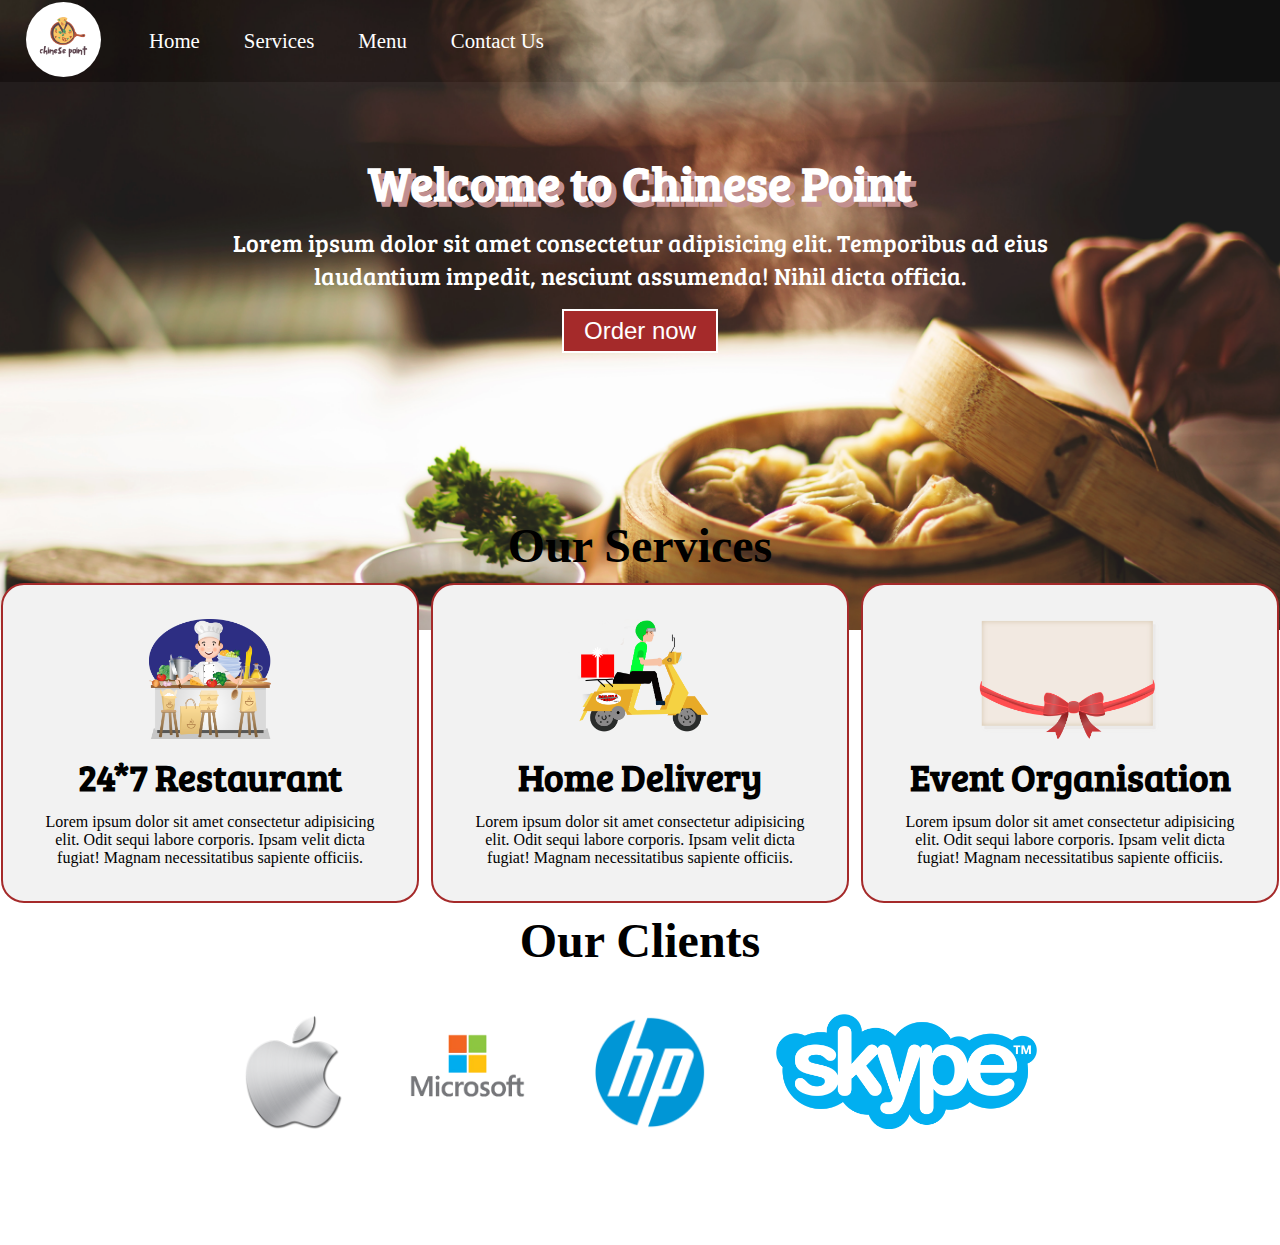
==== index.html @ bc72f907 "Update index.html" ====
<!DOCTYPE html>
<html lang="en">

<head>
    <meta charset="UTF-8">
    <meta http-equiv="X-UA-Compatible" content="IE=edge">
    <meta name="viewport" content="width=device-width, initial-scale=1.0">
    <title>Best cafe in Muzaffarpur</title>
    <style>
     
/* Css reset */

* {
    margin: 0;
    padding: 0;
}

/* Css Variables */
*root {
    --navbar-height: 59px
}

/* Navigation bar */

#navbar {
    display: flex;
    align-items: center;
    position: absolute;
    top: 0;
    bottom: 0;
    left: 0;
    right: 0;
    height: 82px;

}

#navbar::before {
    content: "";
    background-color: black;
    position: absolute;
    top: 0px;
    left: 0px;
    height: 100%;
    width: 100%;
    z-index: -1;
    opacity: 0.4;
}

/*Navigation bar: Logo and Image */
#logo {
    margin: 3px 20px;

}

#logo img {
    height: 75px;
    margin: -10px 6px;
    border-radius: 100px;

}

/*Navigation bar: List styling */
#navbar ul {
    display: flex;
    font-family: 'Baloo Bhai';

}


#navbar ul li {
    list-style-type: none;
    font-size: 1.3rem;

}

#navbar ul li a {
    color: white;
    display: block;
    padding: 3px 22px;
    border-radius: 20px;
    text-decoration: none;
}

#navbar ul li a:hover {
    color: black;
    background-color: white;
}

/* Home section */
 #welcome{
    text-shadow: 5px 5px rgb(194, 143, 143); */
 } 
#home {
    display: flex;
    flex-direction: column;
    height: 500px;
    padding: 3px 200px;
    justify-content: center;
    align-items: center;
}

#home::before {
    content: "";
    background: url('pooja-chaudhary-q66grqqHpDQ-unsplash.jpg') no-repeat center center/cover;
    position: absolute;
    top: 0px;
    left: 0px;
    height: 70%;
    width: 100%;
    z-index: -1;
    opacity: 0.89;

}

#home h1 {
    color: white;
    text-align: center;
    font-family: 'Bree Serif', serif;
}

#home p {
    color: white;
    text-align: center;
    font-size: 1.5rem;
    font-family: 'Bree Serif', serif;
}

/* Services Section */
#services {
    margin: -5px;
    display: flex;

}

#services .box {
    border: 2px solid brown;
    text-align: center;
    padding: 34px;
    margin: 3px 6px;
    border-radius: 23px;
    background: #f2f2f2;

}

#services .box img {
    height: 120px;
    display: block;
    margin: auto;
}
/* client section */
#client-section{
    height: 344px;
}
.client-item{
    padding: 34px;
}

#clients{
    display: flex;
    justify-content: center;
    align-items: center;
}
#clients img{
    height: 115px;
}

/* Utility Classes */
.h-primary {
    font-size: 3rem;
    padding: 12px;
    text-align: center;
    /* font-family: 'Bree Serif', serif; */


}

.h-secondary {
    font-size: 2.3rem;
    padding: 12px;
    font-family: 'Bree Serif', serif;

}

.btn {
    padding: 6px 20px;
    border: 2px solid white;
    background-color: brown;
    color: white;
    margin: 17px;
    font-size: 1.5rem;
    cursor: pointer;
}

    </style>
    <link href="https://fonts.googleapis.com/css?family=Baloo+Bhai|Bree+Serif&display=swap" rel="stylesheet">
</head>

<body>
    <nav id="navbar">
        <div id="logo">
            <img src="chinese point.png" alt="logo">
        </div>
        <ul>
            <li class="item"><a href="#">Home</a></li>
            <li class="item"><a href="#">Services</a></li>
            <li class="item"><a href="menu.html">Menu</a></li>
            <li class="item"><a href="#">Contact Us</a></li>
        </ul>
    </nav>
    <section id="home">
        <h1 class="h-primary" id="welcome">Welcome to Chinese Point</h1>
        <p>Lorem ipsum dolor sit amet consectetur adipisicing elit. Temporibus ad eius laudantium impedit, nesciunt
            assumenda! Nihil dicta officia.</p>
        <button class="btn">Order now</button>
    </section>
    <section class="services container">
        <h1 class="h-primary">Our Services</h1>
        <div id="services">
            <div class="box">
                <img src="cook-5876388.png" alt="">
                <h2 class="h-secondary">24*7 Restaurant</h2>
                <p>Lorem ipsum dolor sit amet consectetur adipisicing elit. Odit sequi labore corporis. Ipsam velit dicta fugiat! Magnam necessitatibus sapiente officiis.</p>
            </div>
            <div class="box">
                <img src="3.png" alt="">
                <h2 class="h-secondary">Home Delivery</h2>
                <p>Lorem ipsum dolor sit amet consectetur adipisicing elit. Odit sequi labore corporis. Ipsam velit dicta fugiat! Magnam necessitatibus sapiente officiis.</p>
            </div>
            <div class="box">
                <img src="banner-3181255.png" alt="">
                <h2 class="h-secondary">Event Organisation</h2>
                <p>Lorem ipsum dolor sit amet consectetur adipisicing elit. Odit sequi labore corporis. Ipsam velit dicta fugiat! Magnam necessitatibus sapiente officiis.</p>
            </div>
        </div>
    </section>
    <section id="client-section">
        <h1 class="h-primary">Our Clients</h1>
        <div id="clients">
            <div class="client-item">
                <img src="logo1.png" alt="Our client">
            </div>
            <div class="client-item">
                <img src="logo2.png" alt="Our client">
            </div>
            <div class="client-item">
                <img src="logo3.png" alt="Our client">
            </div>
            <div class="client-item">
                <img src="logo4.png" alt="Our client">
            </div>
        </div>
    </section>
</body>

</html>
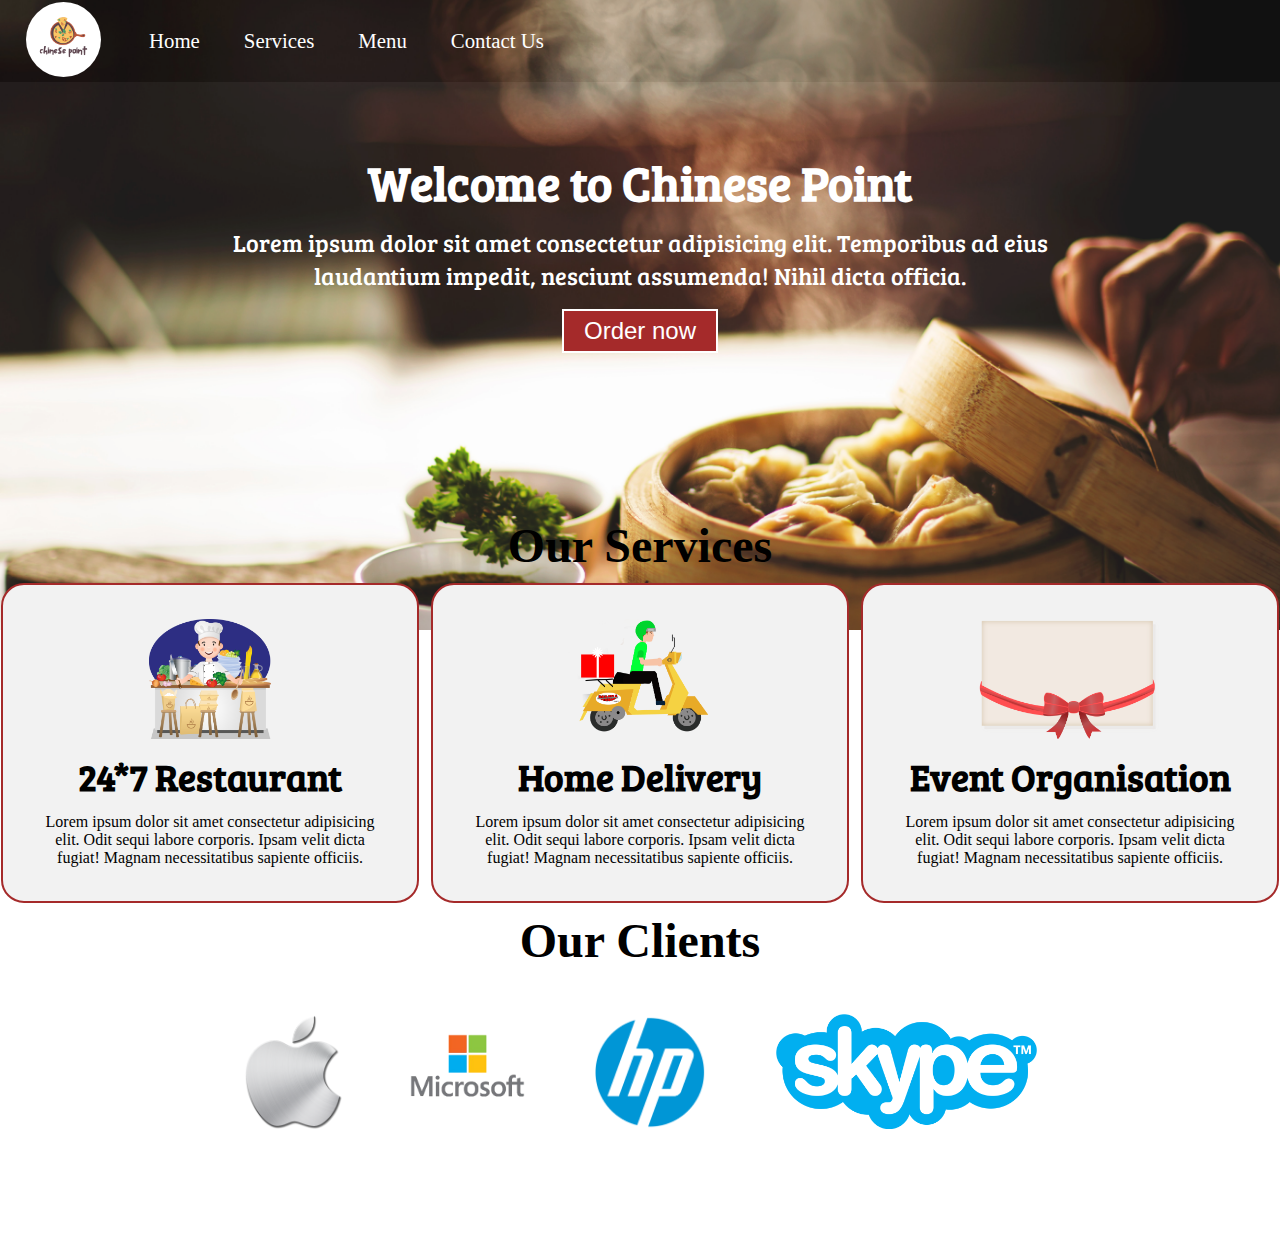
==== commit 6a9f22ad: "Update index.html" ====
--- a/index.html
+++ b/index.html
@@ -86,10 +86,10 @@
     background-color: white;
 }
 
-/* Home section */
+/* Home section 
  #welcome{
-    text-shadow: 5px 5px rgb(194, 143, 143); */
- } 
+    text-shadow: 5px 5px rgb(194, 143, 143); 
+ } */
 #home {
     display: flex;
     flex-direction: column;
@@ -101,7 +101,8 @@
 
 #home::before {
     content: "";
-    background: url('pooja-chaudhary-q66grqqHpDQ-unsplash.jpg') no-repeat center center/cover;
+    background: url('unsplash.jpg') no-repeat center center/cover;
+
     position: absolute;
     top: 0px;
     left: 0px;
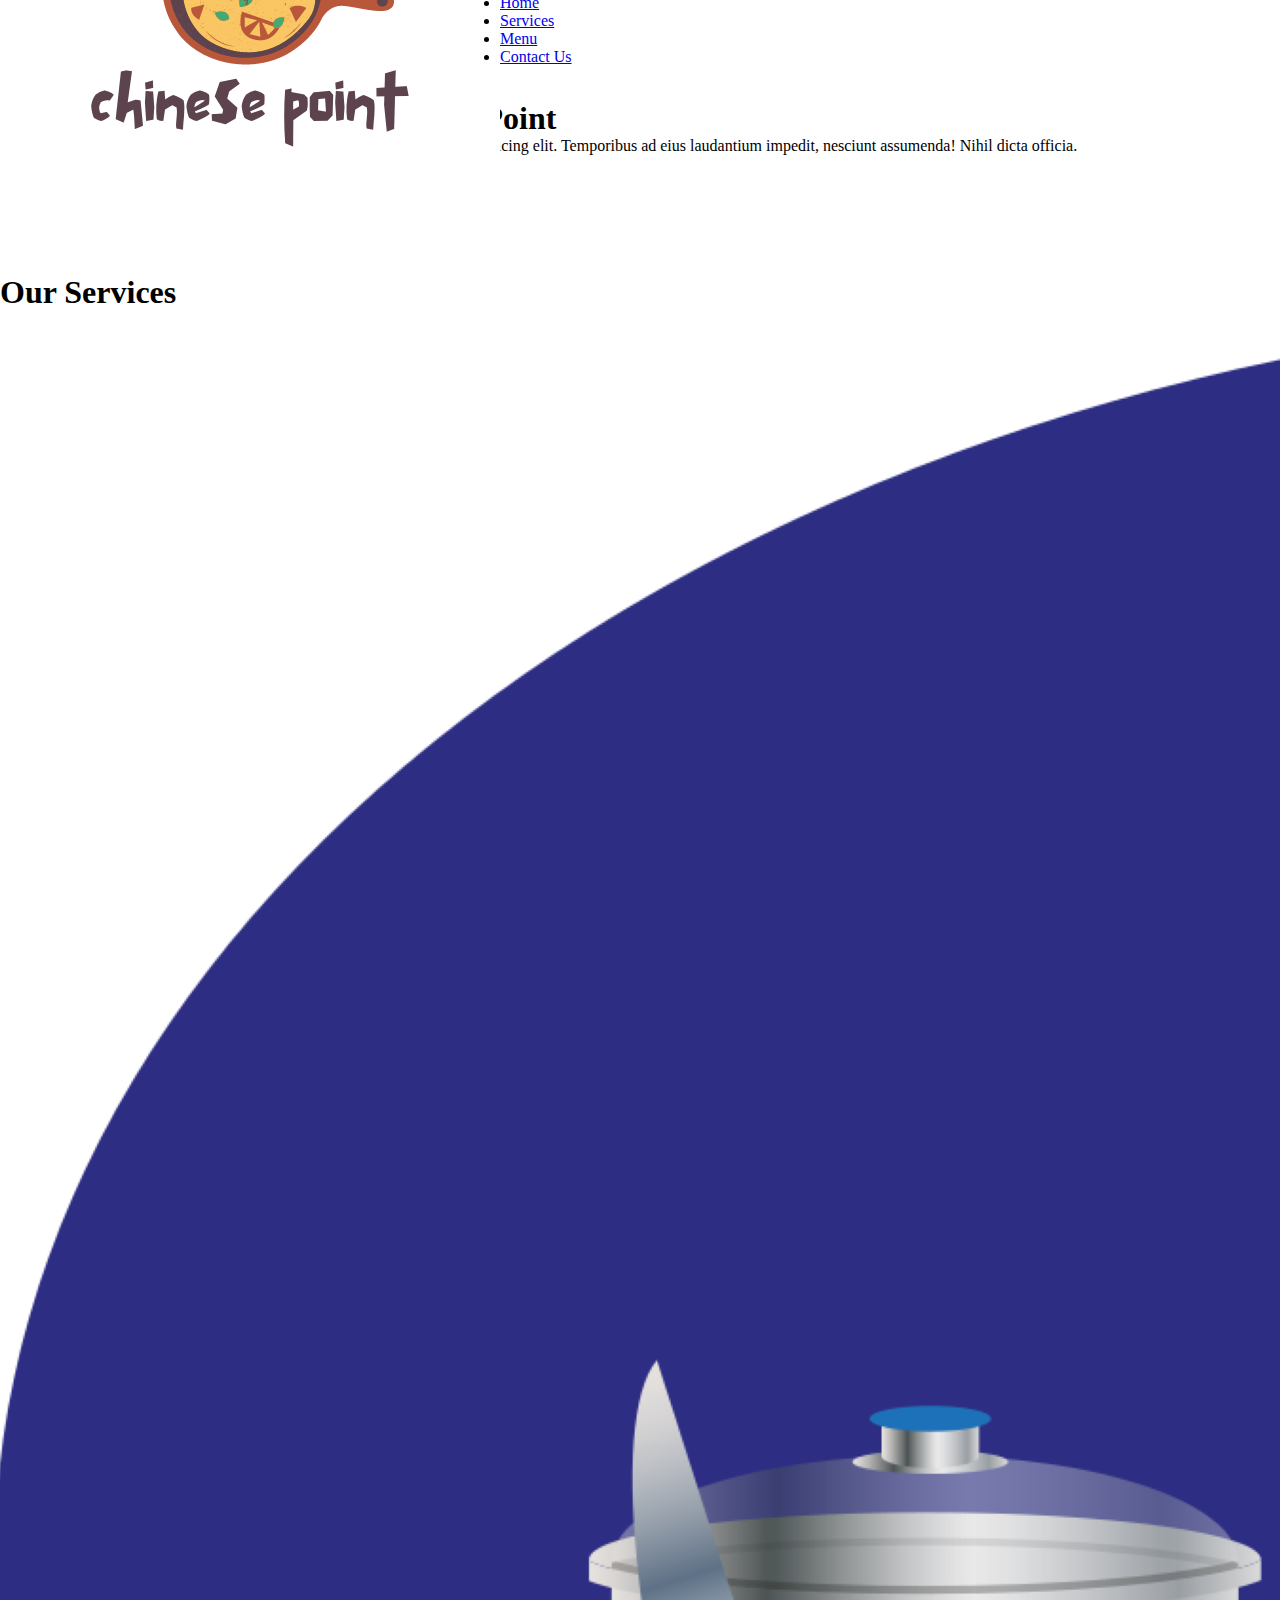
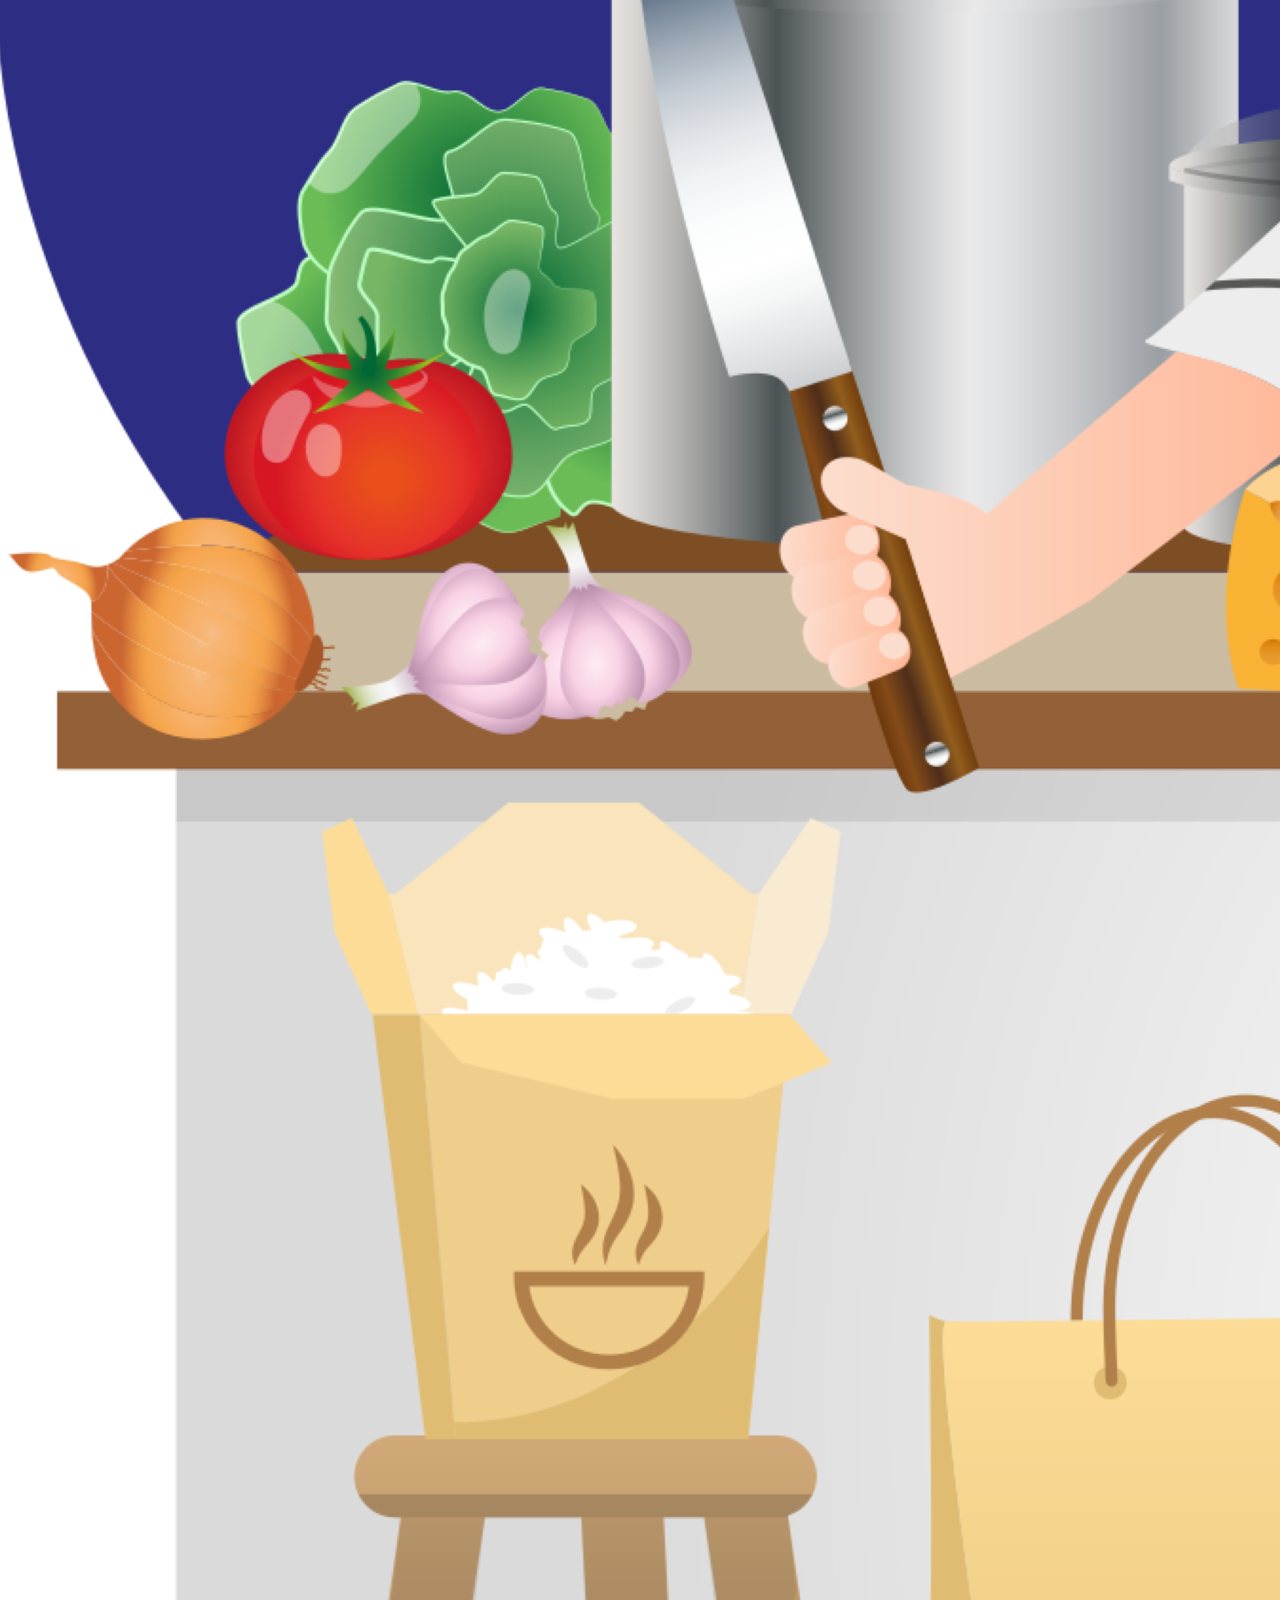
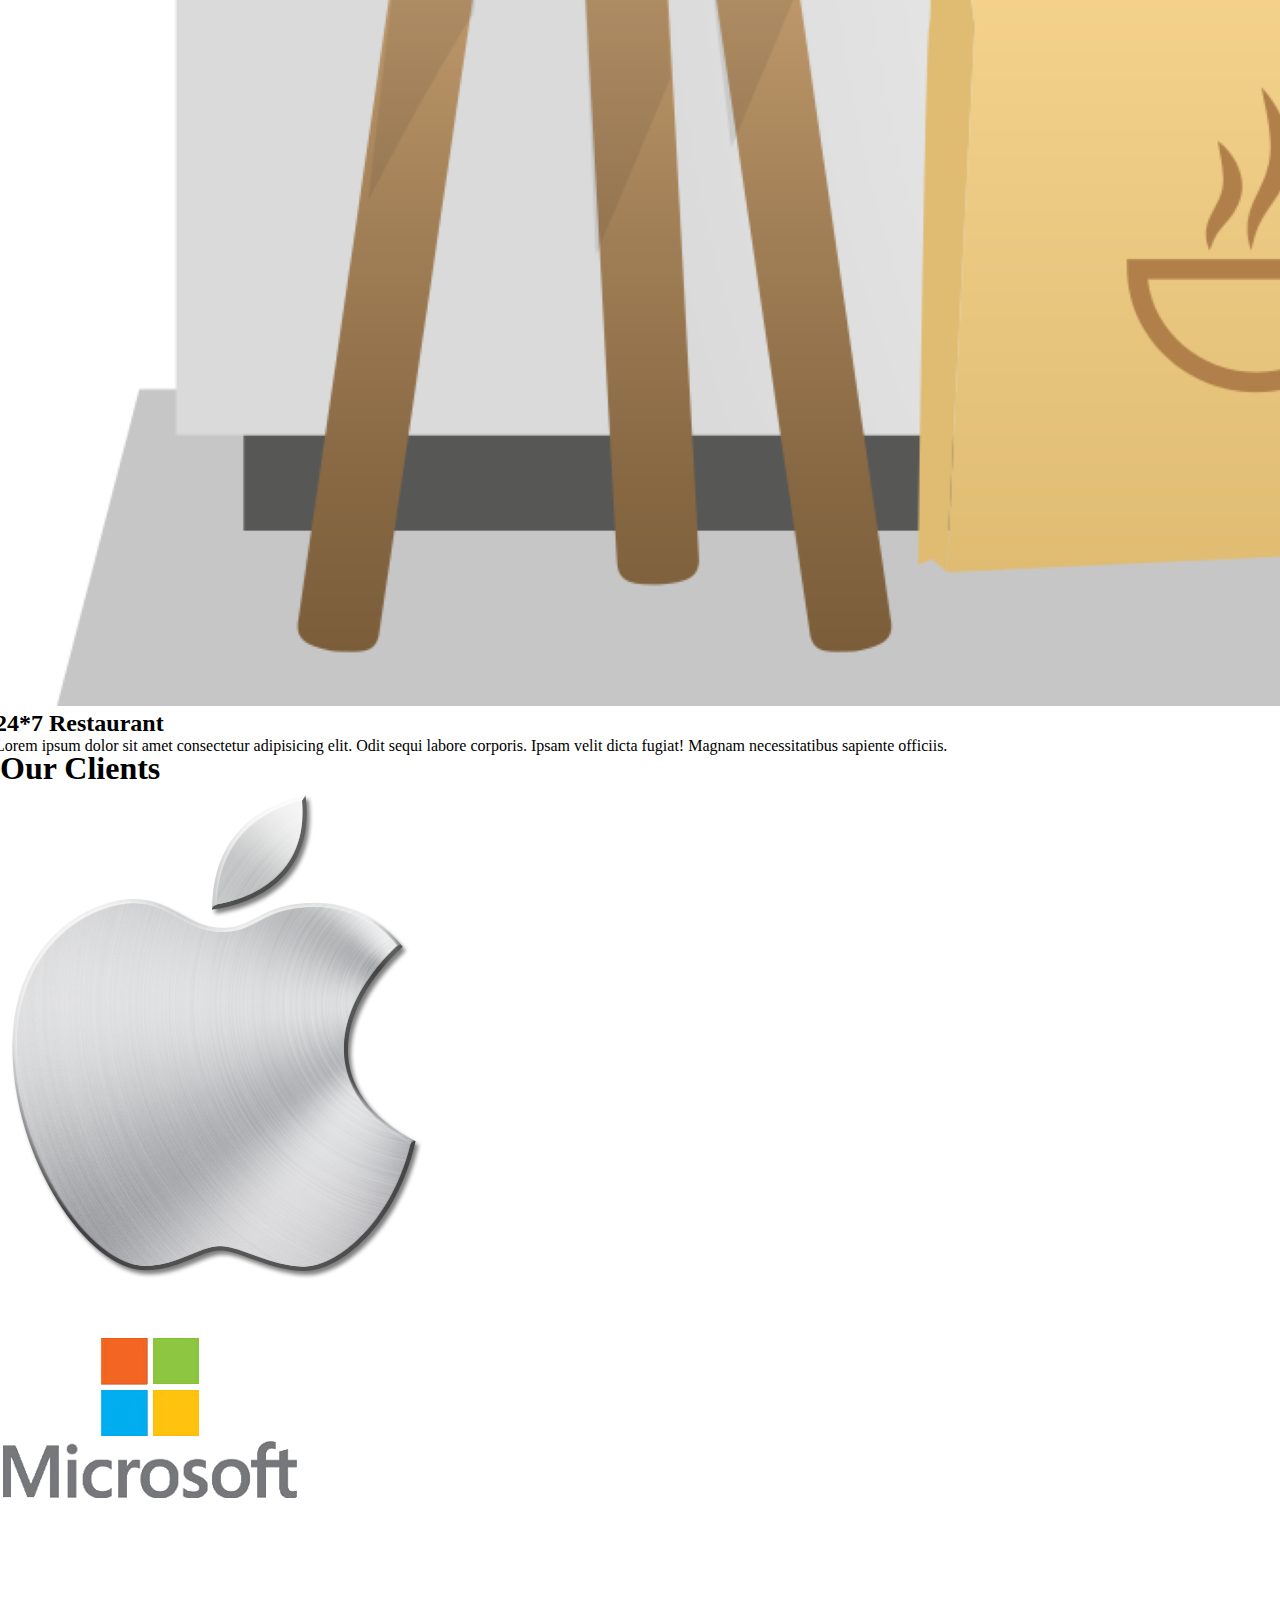
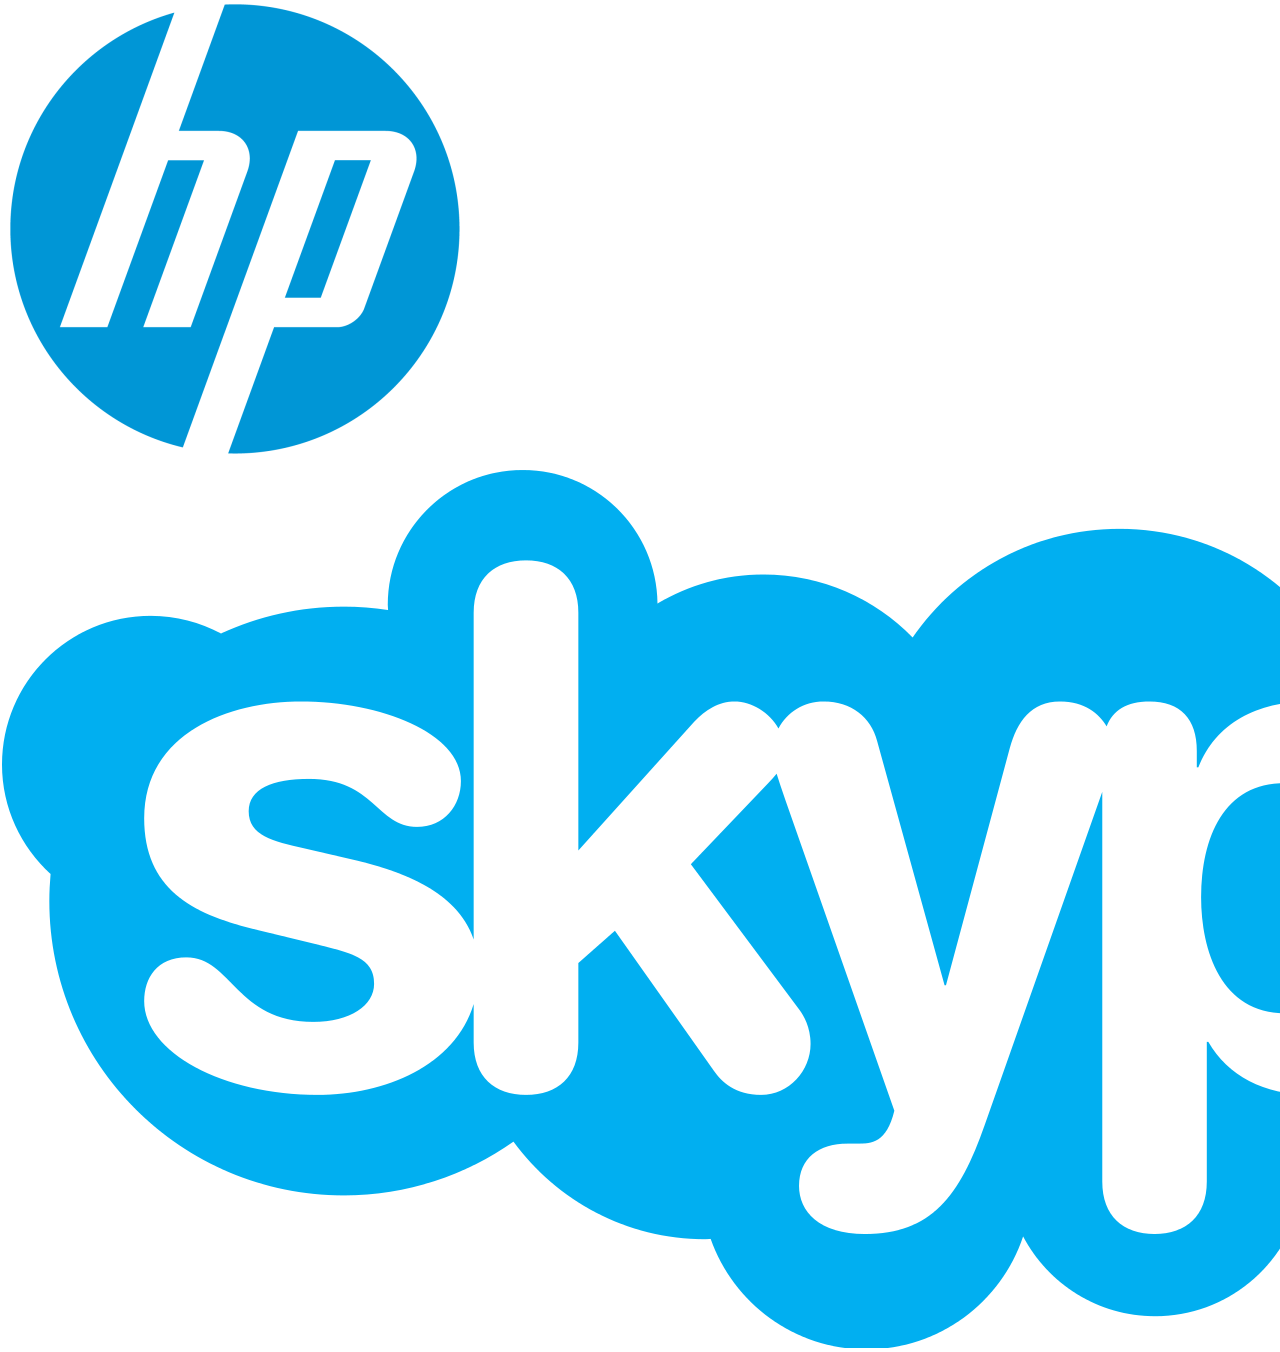
==== commit b7bef07e: "Update index.html" ====
--- a/index.html
+++ b/index.html
@@ -8,189 +8,98 @@
     <title>Best cafe in Muzaffarpur</title>
     <style>
      
+/* Common styles */
+
 /* Css reset */
-
 * {
     margin: 0;
     padding: 0;
+    box-sizing: border-box; /* Added to ensure padding and border are included in the element's total width and height */
+
 }
 
 /* Css Variables */
-*root {
-    --navbar-height: 59px
+:root {
+    --navbar-height: 59px;
 }
 
 /* Navigation bar */
-
 #navbar {
     display: flex;
     align-items: center;
     position: absolute;
     top: 0;
-    bottom: 0;
     left: 0;
     right: 0;
-    height: 82px;
-
+    height: var(--navbar-height);
+    z-index: 1000; /* Increased z-index to ensure navigation bar is on top of other content */
 }
 
-#navbar::before {
-    content: "";
-    background-color: black;
-    position: absolute;
-    top: 0px;
-    left: 0px;
-    height: 100%;
-    width: 100%;
-    z-index: -1;
-    opacity: 0.4;
+/* ... Other existing styles ... */
+
+/* Media queries for laptop screens */
+@media screen and (min-width: 1024px) {
+    /* Navigation bar */
+    #navbar {
+        height: var(--navbar-height); /* You might want to adjust the height for laptops */
+    }
+
+    /* Home section */
+    #home {
+        padding: 100px 200px; /* Increased padding for laptops */
+    }
+
+    /* Services Section */
+    #services {
+        margin: -5px;
+        display: flex;
+        justify-content: space-around; /* Adjusted layout for better spacing on laptops */
+    }
+
+    /* Client section */
+    #client-section {
+        height: auto; /* Adjusted height for laptops */
+    }
 }
 
-/*Navigation bar: Logo and Image */
-#logo {
-    margin: 3px 20px;
+/* Media queries for phone screens */
+@media screen and (max-width: 767px) {
+    /* Navigation bar */
+    #navbar {
+        flex-direction: column; /* Changed direction to vertical for phones */
+        height: auto; /* Adjusted height for phones */
+    }
 
+    /* Logo */
+    #logo {
+        margin-bottom: 20px; /* Added space below the logo for phones */
+    }
+
+    /* ... Other existing styles ... */
+
+    /* Home section */
+    #home {
+        padding: 50px 20px; /* Reduced padding for phones */
+    }
+
+    /* Services Section */
+    #services {
+        flex-direction: column; /* Changed direction to vertical for phones */
+        align-items: center; /* Centered items vertically for phones */
+    }
+
+    /* Services box */
+    #services .box {
+        width: 80%; /* Adjusted width for phones */
+        margin: 20px 0; /* Added space between boxes for phones */
+    }
+
+    /* Client section */
+    #client-section {
+        height: auto; /* Adjusted height for phones */
+    }
 }
 
-#logo img {
-    height: 75px;
-    margin: -10px 6px;
-    border-radius: 100px;
-
-}
-
-/*Navigation bar: List styling */
-#navbar ul {
-    display: flex;
-    font-family: 'Baloo Bhai';
-
-}
-
-
-#navbar ul li {
-    list-style-type: none;
-    font-size: 1.3rem;
-
-}
-
-#navbar ul li a {
-    color: white;
-    display: block;
-    padding: 3px 22px;
-    border-radius: 20px;
-    text-decoration: none;
-}
-
-#navbar ul li a:hover {
-    color: black;
-    background-color: white;
-}
-
-/* Home section 
- #welcome{
-    text-shadow: 5px 5px rgb(194, 143, 143); 
- } */
-#home {
-    display: flex;
-    flex-direction: column;
-    height: 500px;
-    padding: 3px 200px;
-    justify-content: center;
-    align-items: center;
-}
-
-#home::before {
-    content: "";
-    background: url('unsplash.jpg') no-repeat center center/cover;
-
-    position: absolute;
-    top: 0px;
-    left: 0px;
-    height: 70%;
-    width: 100%;
-    z-index: -1;
-    opacity: 0.89;
-
-}
-
-#home h1 {
-    color: white;
-    text-align: center;
-    font-family: 'Bree Serif', serif;
-}
-
-#home p {
-    color: white;
-    text-align: center;
-    font-size: 1.5rem;
-    font-family: 'Bree Serif', serif;
-}
-
-/* Services Section */
-#services {
-    margin: -5px;
-    display: flex;
-
-}
-
-#services .box {
-    border: 2px solid brown;
-    text-align: center;
-    padding: 34px;
-    margin: 3px 6px;
-    border-radius: 23px;
-    background: #f2f2f2;
-
-}
-
-#services .box img {
-    height: 120px;
-    display: block;
-    margin: auto;
-}
-/* client section */
-#client-section{
-    height: 344px;
-}
-.client-item{
-    padding: 34px;
-}
-
-#clients{
-    display: flex;
-    justify-content: center;
-    align-items: center;
-}
-#clients img{
-    height: 115px;
-}
-
-/* Utility Classes */
-.h-primary {
-    font-size: 3rem;
-    padding: 12px;
-    text-align: center;
-    /* font-family: 'Bree Serif', serif; */
-
-
-}
-
-.h-secondary {
-    font-size: 2.3rem;
-    padding: 12px;
-    font-family: 'Bree Serif', serif;
-
-}
-
-.btn {
-    padding: 6px 20px;
-    border: 2px solid white;
-    background-color: brown;
-    color: white;
-    margin: 17px;
-    font-size: 1.5rem;
-    cursor: pointer;
-}
 
     </style>
     <link href="https://fonts.googleapis.com/css?family=Baloo+Bhai|Bree+Serif&display=swap" rel="stylesheet">
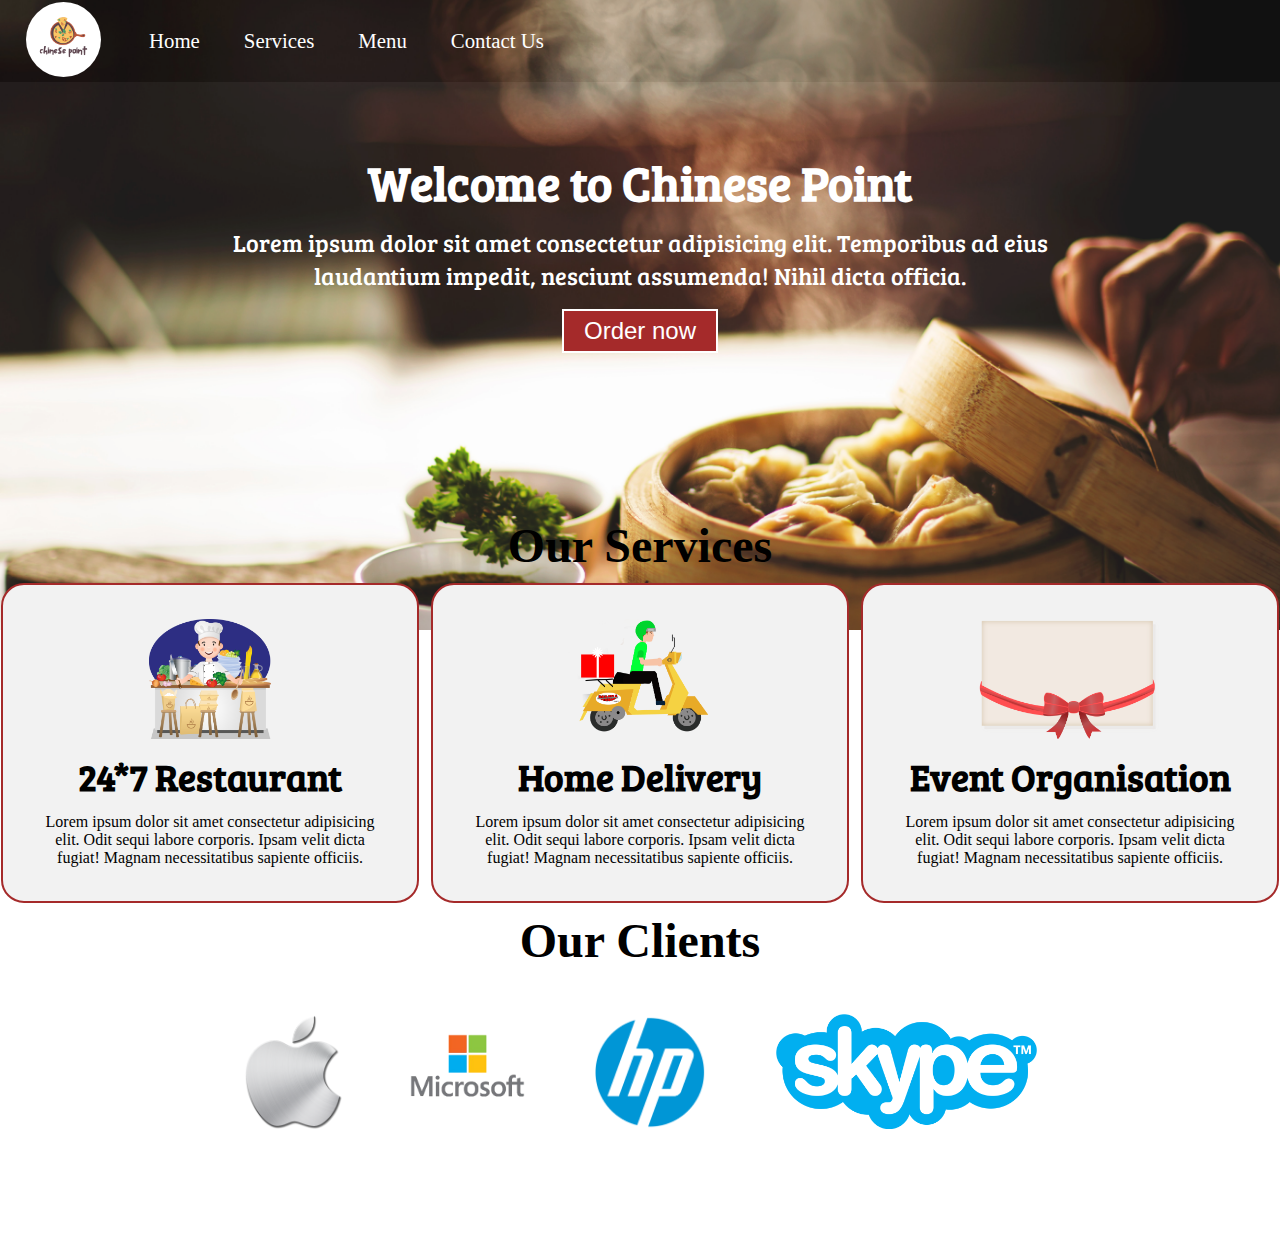
==== commit 3068fd8a: "Update index.html" ====
--- a/index.html
+++ b/index.html
@@ -8,96 +8,187 @@
     <title>Best cafe in Muzaffarpur</title>
     <style>
      
-/* Common styles */
-
 /* Css reset */
+
 * {
     margin: 0;
     padding: 0;
-    box-sizing: border-box; /* Added to ensure padding and border are included in the element's total width and height */
-
 }
 
 /* Css Variables */
-:root {
-    --navbar-height: 59px;
+*root {
+    --navbar-height: 59px
 }
 
 /* Navigation bar */
+
 #navbar {
     display: flex;
     align-items: center;
     position: absolute;
     top: 0;
+    bottom: 0;
     left: 0;
     right: 0;
-    height: var(--navbar-height);
-    z-index: 1000; /* Increased z-index to ensure navigation bar is on top of other content */
-}
-
-/* ... Other existing styles ... */
-
-/* Media queries for laptop screens */
-@media screen and (min-width: 1024px) {
-    /* Navigation bar */
-    #navbar {
-        height: var(--navbar-height); /* You might want to adjust the height for laptops */
-    }
-
-    /* Home section */
-    #home {
-        padding: 100px 200px; /* Increased padding for laptops */
-    }
-
-    /* Services Section */
-    #services {
-        margin: -5px;
-        display: flex;
-        justify-content: space-around; /* Adjusted layout for better spacing on laptops */
-    }
-
-    /* Client section */
-    #client-section {
-        height: auto; /* Adjusted height for laptops */
-    }
-}
-
-/* Media queries for phone screens */
-@media screen and (max-width: 767px) {
-    /* Navigation bar */
-    #navbar {
-        flex-direction: column; /* Changed direction to vertical for phones */
-        height: auto; /* Adjusted height for phones */
-    }
-
-    /* Logo */
-    #logo {
-        margin-bottom: 20px; /* Added space below the logo for phones */
-    }
-
-    /* ... Other existing styles ... */
-
-    /* Home section */
-    #home {
-        padding: 50px 20px; /* Reduced padding for phones */
-    }
-
-    /* Services Section */
-    #services {
-        flex-direction: column; /* Changed direction to vertical for phones */
-        align-items: center; /* Centered items vertically for phones */
-    }
-
-    /* Services box */
-    #services .box {
-        width: 80%; /* Adjusted width for phones */
-        margin: 20px 0; /* Added space between boxes for phones */
-    }
-
-    /* Client section */
-    #client-section {
-        height: auto; /* Adjusted height for phones */
-    }
+    height: 82px;
+
+}
+
+#navbar::before {
+    content: "";
+    background-color: black;
+    position: absolute;
+    top: 0px;
+    left: 0px;
+    height: 100%;
+    width: 100%;
+    z-index: -1;
+    opacity: 0.4;
+}
+
+/*Navigation bar: Logo and Image */
+#logo {
+    margin: 3px 20px;
+
+}
+
+#logo img {
+    height: 75px;
+    margin: -10px 6px;
+    border-radius: 100px;
+
+}
+
+/*Navigation bar: List styling */
+#navbar ul {
+    display: flex;
+    font-family: 'Baloo Bhai';
+
+}
+
+
+#navbar ul li {
+    list-style-type: none;
+    font-size: 1.3rem;
+
+}
+
+#navbar ul li a {
+    color: white;
+    display: block;
+    padding: 3px 22px;
+    border-radius: 20px;
+    text-decoration: none;
+}
+
+#navbar ul li a:hover {
+    color: black;
+    background-color: white;
+}
+
+/* Home section */
+/* #welcome{
+    text-shadow: 5px 5px rgb(194, 143, 143); */
+/* } */
+#home {
+    display: flex;
+    flex-direction: column;
+    height: 500px;
+    padding: 3px 200px;
+    justify-content: center;
+    align-items: center;
+}
+
+#home::before {
+    content: "";
+    background: url('../pooja-chaudhary-q66grqqHpDQ-unsplash.jpg') no-repeat center center/cover;
+    position: absolute;
+    top: 0px;
+    left: 0px;
+    height: 70%;
+    width: 100%;
+    z-index: -1;
+    opacity: 0.89;
+
+}
+
+#home h1 {
+    color: white;
+    text-align: center;
+    font-family: 'Bree Serif', serif;
+}
+
+#home p {
+    color: white;
+    text-align: center;
+    font-size: 1.5rem;
+    font-family: 'Bree Serif', serif;
+}
+
+/* Services Section */
+#services {
+    margin: -5px;
+    display: flex;
+
+}
+
+#services .box {
+    border: 2px solid brown;
+    text-align: center;
+    padding: 34px;
+    margin: 3px 6px;
+    border-radius: 23px;
+    background: #f2f2f2;
+
+}
+
+#services .box img {
+    height: 120px;
+    display: block;
+    margin: auto;
+}
+/* client section */
+#client-section{
+    height: 344px;
+}
+.client-item{
+    padding: 34px;
+}
+
+#clients{
+    display: flex;
+    justify-content: center;
+    align-items: center;
+}
+#clients img{
+    height: 115px;
+}
+
+/* Utility Classes */
+.h-primary {
+    font-size: 3rem;
+    padding: 12px;
+    text-align: center;
+    /* font-family: 'Bree Serif', serif; */
+
+
+}
+
+.h-secondary {
+    font-size: 2.3rem;
+    padding: 12px;
+    font-family: 'Bree Serif', serif;
+
+}
+
+.btn {
+    padding: 6px 20px;
+    border: 2px solid white;
+    background-color: brown;
+    color: white;
+    margin: 17px;
+    font-size: 1.5rem;
+    cursor: pointer;
 }
 
 
